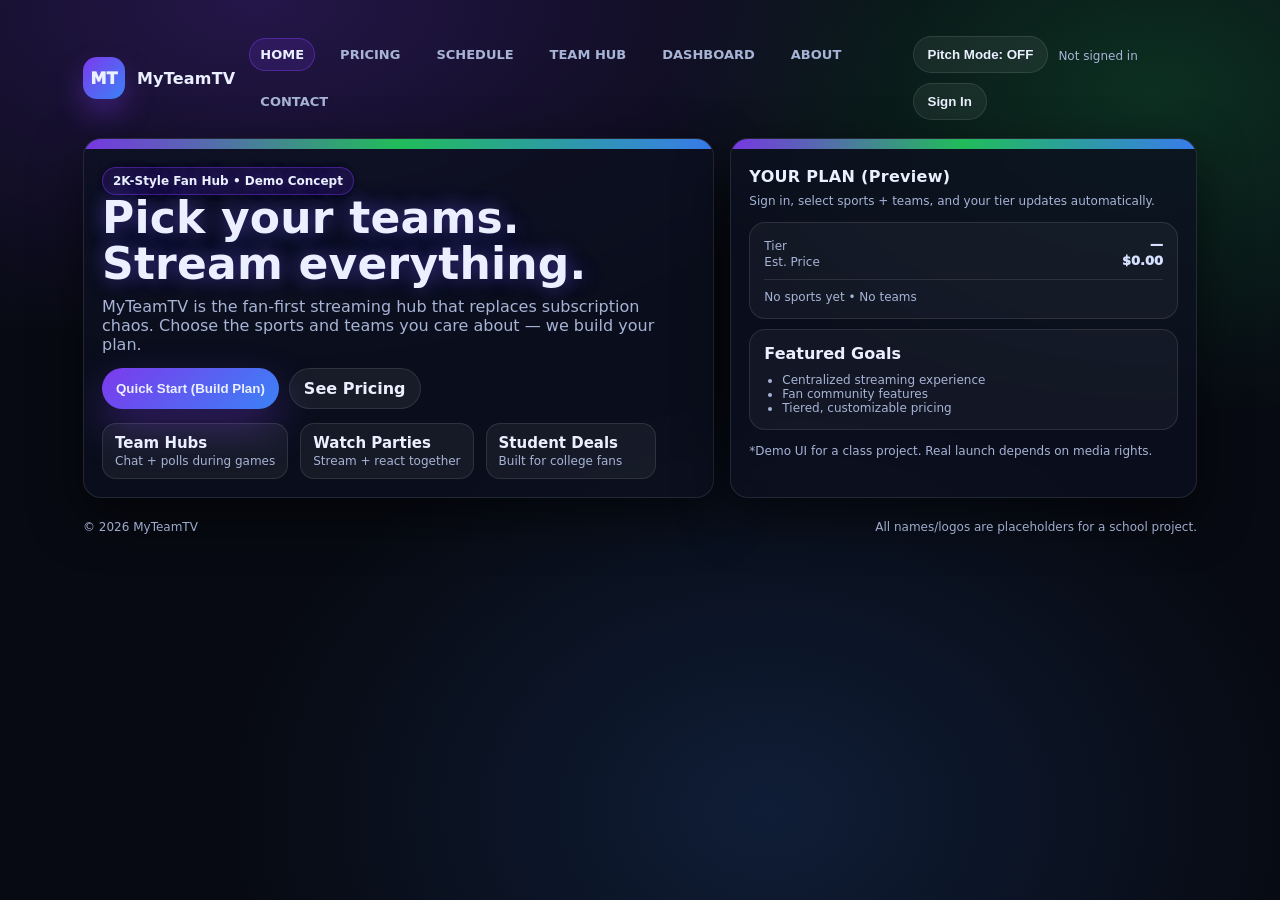
==== index.html @ 367edc5e "Add files via upload" ====
<!doctype html>
<html lang="en">
<head>
  <meta charset="UTF-8"/>
  <meta name="viewport" content="width=device-width, initial-scale=1"/>
  <title>MyTeamTV | All Your Sports. One Place.</title>
  <link rel="stylesheet" href="styles.css"/>
</head>
<body>
  <div class="wrap">
    <div class="topbar">
    <div class="brand">
    <div class="logo">MT</div>
    <div>MyTeamTV</div>
  </div>
    <div class="pitchBanner">
    <b>Investor Pitch View</b>
    <div class="small">Problem → Solution → Business Model → Differentiation → Go-To-Market</div>
  </div>

  <div class="nav">
    <a data-nav href="index.html">HOME</a>
    <a data-nav href="pricing.html">PRICING</a>
    <a data-nav href="schedule.html">SCHEDULE</a>
    <a data-nav href="teamhub.html">TEAM HUB</a>
    <a data-nav href="dashboard.html">DASHBOARD</a>
    <a data-nav href="about.html">ABOUT</a>
    <a data-nav href="contact.html">CONTACT</a>
  </div>

  <div style="display:flex; gap:10px; align-items:center; flex-wrap:wrap;">
    <button id="pitchToggle" class="btn">Pitch Mode: OFF</button>
    <div id="who" class="small">Not signed in</div>
    <button id="authBtn" class="btn" style="display:none;">Sign In</button>
    <button id="logoutBtn" class="btn danger" style="display:none;">Log Out</button>
  </div>
</div>
    <div class="grid">
      <div class="card">
        <div class="strip"></div>
        <div class="section">
          <div class="tag glow">2K-Style Fan Hub • Demo Concept</div>
          <div class="fanOnly">
  <h1 class="h1 glow">Pick your teams.<br/>Stream everything.</h1>
  <p class="sub">
    MyTeamTV is the fan-first streaming hub that replaces subscription chaos.
    Choose the sports and teams you care about — we build your plan.
  </p>
</div>

<div class="pitchOnly">
  <h1 class="h1 glow">MyTeamTV</h1>
  <p class="sub">
    <b>Problem:</b> Sports streaming is fragmented across multiple subscriptions.<br/>
    <b>Solution:</b> One hub + customizable access by sport/team with tiered pricing.<br/>
    <b>Why now:</b> Fans are shifting to streaming but hate the “pay everywhere” experience.
  </p>
</div>

          <div style="display:flex; gap:10px; flex-wrap:wrap;">
            <button id="quickStart" class="btn primary">Quick Start (Build Plan)</button>
            <a class="btn" href="pricing.html">See Pricing</a>
          </div>

          <div class="kpi">
            <div class="pill"><b>Team Hubs</b><div class="small">Chat + polls during games</div></div>
            <div class="pill"><b>Watch Parties</b><div class="small">Stream + react together</div></div>
            <div class="pill"><b>Student Deals</b><div class="small">Built for college fans</div></div>
          </div>
        </div>
      </div>

      <div class="card">
        <div class="strip"></div>
        <div class="section">
          <b style="letter-spacing:.3px;">YOUR PLAN (Preview)</b>
          <p class="small" style="margin:8px 0 14px;">
            Sign in, select sports + teams, and your tier updates automatically.
          </p>

          <div class="panel">
            <div class="row"><span class="small">Tier</span><span id="miniTier" style="font-weight:1000;">—</span></div>
            <div class="row"><span class="small">Est. Price</span><span id="miniPrice" style="font-weight:1000;">$0.00</span></div>
            <div class="div"></div>
            <div id="miniList" class="small">No sports yet • No teams</div>
          </div>

          <div style="height:10px"></div>

          <div class="panel">
            <b>Featured Goals</b>
            <ul class="small" style="margin:10px 0 0; padding-left:18px;">
              <li>Centralized streaming experience</li>
              <li>Fan community features</li>
              <li>Tiered, customizable pricing</li>
            </ul>
          </div>

          <div style="height:12px"></div>
          <div class="small">*Demo UI for a class project. Real launch depends on media rights.</div>
        </div>
      </div>
    </div>

    <div class="footer">
      <div>© <span id="yr"></span> MyTeamTV</div>
      <div>All names/logos are placeholders for a school project.</div>
    </div>
  </div>

  <!-- LOGIN MODAL -->
  <div id="loginModal" class="modalOverlay">
    <div class="modal">
      <div class="strip"></div>
      <div class="head">
        <b>SIGN IN</b>
        <button id="closeLogin" class="btn">Close</button>
      </div>
      <div class="body">
        <form id="loginForm">
          <div class="field">
            <label>NAME</label>
            <input id="loginName" placeholder="Karli" autocomplete="name"/>
          </div>
          <div class="field">
            <label>EMAIL</label>
            <input id="loginEmail" placeholder="you@email.com" autocomplete="email"/>
          </div>
          <div class="actions">
            <button class="btn primary" type="submit">Continue</button>
            <button class="btn" type="button" id="openLogin" style="display:none;"></button>
          </div>
          <div class="small" style="margin-top:10px;">Demo sign-in. Stores data in your browser only.</div>
        </form>
      </div>
    </div>
  </div>

  <!-- ONBOARD MODAL -->
  <div id="onboardModal" class="modalOverlay">
    <div class="modal">
      <div class="strip"></div>
      <div class="head">
        <b>BUILD YOUR PLAN</b>
        <button id="closeOnboard" class="btn">Close</button>
      </div>
      <div class="body">
        <div class="two">
          <div class="panel">
            <h3>SPORTS</h3>
            <div id="sportPills" class="pillrow"></div>
          </div>
          <div class="panel">
            <h3>TEAMS</h3>
            <div id="teamPills" class="pillrow"></div>
            <div class="small" style="margin-top:8px;">In a real version, teams filter by league rights.</div>
          </div>
        </div>

        <div style="height:12px"></div>

        <div class="panel">
          <div class="tag" id="tierTag">Tier: —</div>
          <div style="height:10px"></div>

          <div class="priceBox">
            <div class="small">Estimated monthly price</div>
            <div class="bigPrice" id="price">$0.00</div>
            <div class="small" id="priceNote">Select at least 1 sport to start.</div>
          </div>

          <div style="height:10px"></div>

          <div class="row"><span>Sports selected</span><span id="sportCount">0</span></div>
          <div class="row"><span>Teams selected</span><span id="teamCount">0</span></div>
          <div class="div"></div>
          <div id="tierDetails" class="small"></div>

          <div class="actions">
            <button id="savePicks" class="btn primary" type="button">Save Plan</button>
            <a class="btn" href="pricing.html">Compare Pricing</a>
          </div>
        </div>
      </div>
    </div>
  </div>

  <script>
    document.getElementById("yr").textContent = new Date().getFullYear();
    // Wire auth button to open modal
    document.getElementById("authBtn").addEventListener("click", ()=> {
      document.getElementById("loginModal").style.display = "flex";
    });
  </script>
  <script src="app.js"></script>
</body>
</html>
---- styles.css ----
:root{
  --bg:#070A12;
  --panel:#0C1020;
  --panel2:#0E1630;
  --line:rgba(255,255,255,.10);
  --text:#EAF0FF;
  --muted:#A7B4D6;

  /* 2K-ish neon accents */
  --neon:#7C3AED;     /* purple */
  --neon2:#22C55E;    /* green */
  --neon3:#3B82F6;    /* blue */

  --radius:18px;
  --shadow: 0 18px 50px rgba(0,0,0,.55);
}

*{box-sizing:border-box}
html,body{height:100%}
body{
  margin:0;
  font-family: ui-sans-serif, system-ui, -apple-system, Segoe UI, Roboto, Helvetica, Arial;
  color:var(--text);
  background:
    radial-gradient(1100px 600px at 20% 0%, rgba(124,58,237,.25), transparent 60%),
    radial-gradient(900px 600px at 90% 10%, rgba(34,197,94,.20), transparent 55%),
    radial-gradient(900px 700px at 60% 90%, rgba(59,130,246,.16), transparent 60%),
    var(--bg);
}

a{color:inherit; text-decoration:none}
.wrap{max-width:1150px; margin:0 auto; padding:26px 18px 70px;}
.topbar{
  display:flex; align-items:center; justify-content:space-between;
  gap:14px; padding:10px 0 18px;
}
.brand{
  display:flex; align-items:center; gap:12px; font-weight:900; letter-spacing:.2px;
}
.logo{
  width:42px; height:42px; border-radius:14px;
  background: linear-gradient(135deg, var(--neon), var(--neon3));
  display:grid; place-items:center;
  box-shadow: 0 14px 28px rgba(124,58,237,.35);
  font-weight:1000;
}
.nav{
  display:flex; gap:14px; flex-wrap:wrap;
  color:var(--muted); font-weight:800; font-size:13px;
}
.nav a{
  padding:8px 10px;
  border-radius:999px;
  border:1px solid transparent;
}
.nav a.active{
  color:var(--text);
  border-color: rgba(124,58,237,.45);
  background: rgba(124,58,237,.15);
}

.btn{
  border:1px solid var(--line);
  background: rgba(255,255,255,.06);
  color:var(--text);
  padding:10px 14px;
  border-radius:999px;
  font-weight:900;
  cursor:pointer;
  transition: .14s transform, .14s background, .14s border-color;
}
.btn:hover{transform: translateY(-1px); background: rgba(255,255,255,.10); border-color: rgba(255,255,255,.16);}
.btn.primary{
  border:none;
  background: linear-gradient(135deg, var(--neon), var(--neon3));
  box-shadow: 0 18px 40px rgba(124,58,237,.35);
}
.btn.danger{
  border-color: rgba(244,63,94,.35);
  background: rgba(244,63,94,.10);
}

.card{
  border:1px solid var(--line);
  border-radius: var(--radius);
  background: rgba(12,16,32,.75);
  box-shadow: var(--shadow);
  backdrop-filter: blur(10px);
  overflow:hidden;
}

/* 2K-ish “angled” header strip */
.card .strip{
  height:10px;
  background: linear-gradient(90deg, var(--neon), var(--neon2), var(--neon3));
  opacity:.95;
}
.section{
  padding:18px;
}
.h1{
  font-size:44px; line-height:1.05; margin:0 0 10px;
  letter-spacing:.2px;
}
.sub{
  margin:0 0 14px;
  color:var(--muted);
  max-width: 62ch;
}

.grid{
  display:grid;
  grid-template-columns: 1.15fr .85fr;
  gap:16px;
  align-items:stretch;
}
@media (max-width: 900px){
  .grid{grid-template-columns:1fr}
  .nav{display:none}
  .h1{font-size:38px}
}

.kpi{
  display:flex; gap:12px; flex-wrap:wrap;
  margin-top:14px;
}
.kpi .pill{
  padding:10px 12px;
  border-radius: 14px;
  border:1px solid var(--line);
  background: rgba(255,255,255,.05);
  min-width: 170px;
}
.kpi b{display:block; font-size:15px}
.small{font-size:12px; color:var(--muted); margin-top:2px}

.two{
  display:grid; grid-template-columns: 1fr 1fr; gap:12px;
}
@media (max-width: 700px){ .two{grid-template-columns:1fr} }

.panel{
  border:1px solid var(--line);
  border-radius: 16px;
  background: rgba(255,255,255,.04);
  padding:14px;
}
.panel h3{
  margin:0 0 10px;
  font-size:13px;
  color:#DDE6FF;
  letter-spacing:.3px;
}

.pillrow{display:flex; flex-wrap:wrap; gap:8px}
.pick{
  display:inline-flex; align-items:center; gap:8px;
  padding:8px 10px;
  border-radius:999px;
  border:1px solid var(--line);
  background: rgba(255,255,255,.05);
  font-size:13px;
  color:#D6E0FF;
  cursor:pointer;
  user-select:none;
  transition:.12s transform,.12s background,.12s border-color;
}
.pick:hover{transform: translateY(-1px); background: rgba(255,255,255,.08); border-color: rgba(255,255,255,.16);}
.pick input{accent-color: var(--neon); cursor:pointer}

.priceBox{
  border:1px solid rgba(34,197,94,.35);
  background: rgba(34,197,94,.10);
  border-radius: 16px;
  padding:14px;
}
.bigPrice{font-size:34px; font-weight:1000; margin:6px 0 2px;}
.row{
  display:flex; justify-content:space-between; gap:12px;
  font-size:13px; color:#D6E0FF;
}
.div{height:1px; background: rgba(255,255,255,.10); margin:10px 0;}

.tag{
  display:inline-flex;
  padding:6px 10px;
  border-radius:999px;
  border:1px solid rgba(124,58,237,.45);
  background: rgba(124,58,237,.15);
  font-size:12px; font-weight:900;
  width:fit-content;
}

/* Modal (2K-ish overlay) */
.modalOverlay{
  position:fixed; inset:0;
  background: rgba(0,0,0,.65);
  display:none;
  align-items:center;
  justify-content:center;
  padding:18px;
  z-index: 50;
}
.modal{
  width:min(720px, 100%);
  border-radius: 22px;
  border:1px solid rgba(255,255,255,.12);
  background: rgba(12,16,32,.88);
  box-shadow: 0 30px 90px rgba(0,0,0,.70);
  overflow:hidden;
}
.modal .head{
  padding:16px 18px;
  display:flex; align-items:center; justify-content:space-between; gap:10px;
  border-bottom:1px solid rgba(255,255,255,.10);
}
.modal .head b{letter-spacing:.3px}
.modal .body{padding:18px}
.field{
  display:flex; flex-direction:column; gap:6px;
  margin:10px 0;
}
.field label{font-size:12px; color:var(--muted); font-weight:900; letter-spacing:.2px}
.field input{
  padding:12px 12px;
  border-radius: 14px;
  border:1px solid rgba(255,255,255,.14);
  background: rgba(255,255,255,.06);
  color:var(--text);
  outline:none;
}
.field input:focus{border-color: rgba(124,58,237,.55)}
.actions{display:flex; gap:10px; flex-wrap:wrap; margin-top:12px}

.footer{
  margin-top:22px;
  color:var(--muted);
  font-size:12px;
  display:flex; justify-content:space-between; gap:10px; flex-wrap:wrap;
  opacity:.95;
}

/* Glitch-ish highlight text */
.glow{
  text-shadow:
    0 0 18px rgba(124,58,237,.35),
    0 0 26px rgba(59,130,246,.25);
}
/* =========================
   PITCH MODE (Investor View)
   ========================= */
.pitchOnly{ display:none; }
.fanOnly{ display:block; }

body.pitch .pitchOnly{ display:block; }
body.pitch .fanOnly{ display:none; }

.pitchBanner{
  display:none;
  margin: 0 0 14px;
  padding: 12px 14px;
  border-radius: 16px;
  border:1px solid rgba(34,197,94,.30);
  background: rgba(34,197,94,.10);
}
body.pitch .pitchBanner{ display:block; }

.pitchBanner b{
  font-weight:1000;
  letter-spacing:.2px;
}
.pitchBanner .small{
  margin-top:4px;
}

body.pitch{
  /* Slightly more “presentation” feel */
  background:
    radial-gradient(1100px 600px at 20% 0%, rgba(34,197,94,.18), transparent 60%),
    radial-gradient(900px 600px at 90% 10%, rgba(124,58,237,.20), transparent 55%),
    radial-gradient(900px 700px at 60% 90%, rgba(59,130,246,.12), transparent 60%),
    var(--bg);
}
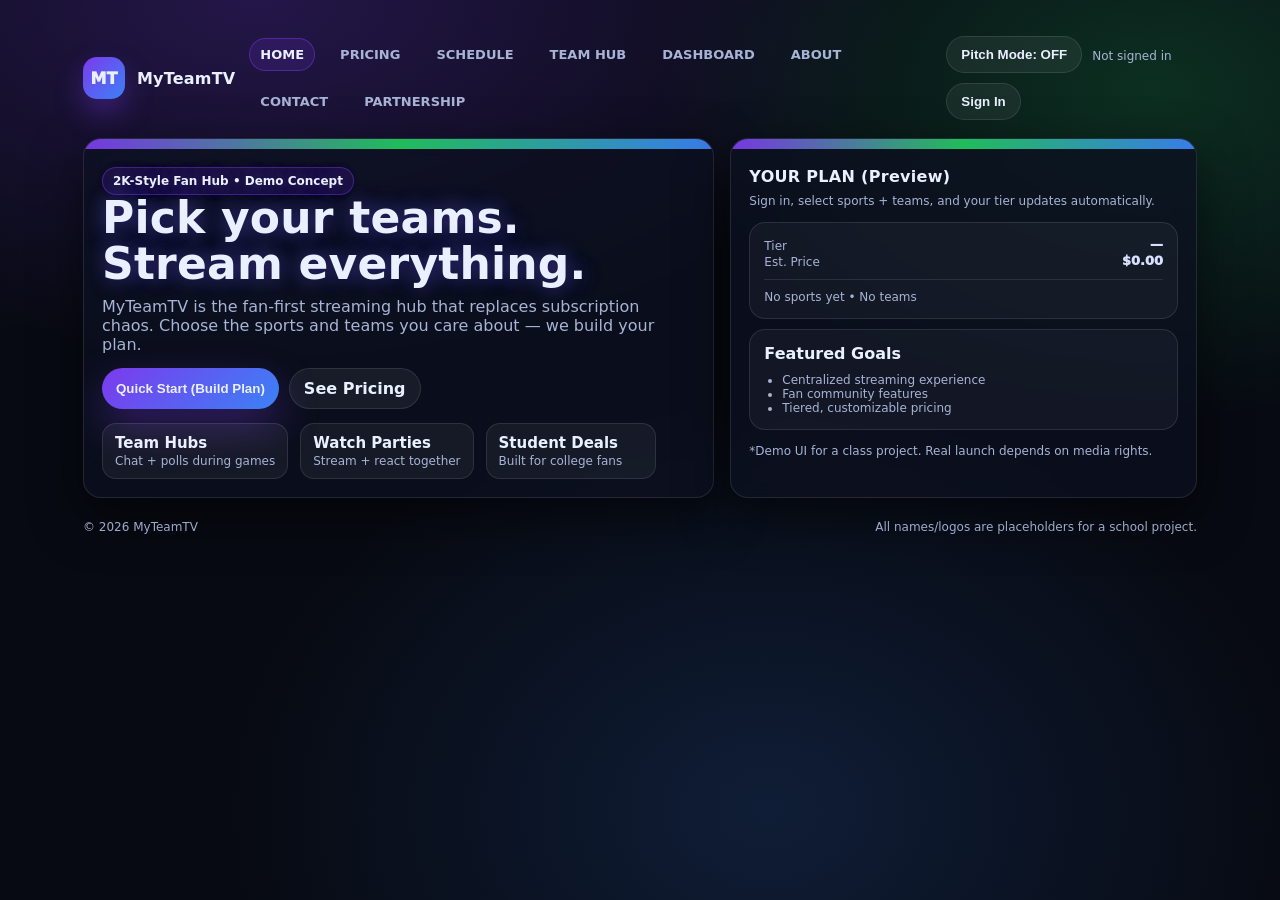
==== commit 8f4b789c: "Update index.html" ====
--- a/index.html
+++ b/index.html
@@ -26,6 +26,7 @@
     <a data-nav href="dashboard.html">DASHBOARD</a>
     <a data-nav href="about.html">ABOUT</a>
     <a data-nav href="contact.html">CONTACT</a>
+    <a data-nav href="fubo.html">PARTNERSHIP</a>
   </div>
 
   <div style="display:flex; gap:10px; align-items:center; flex-wrap:wrap;">
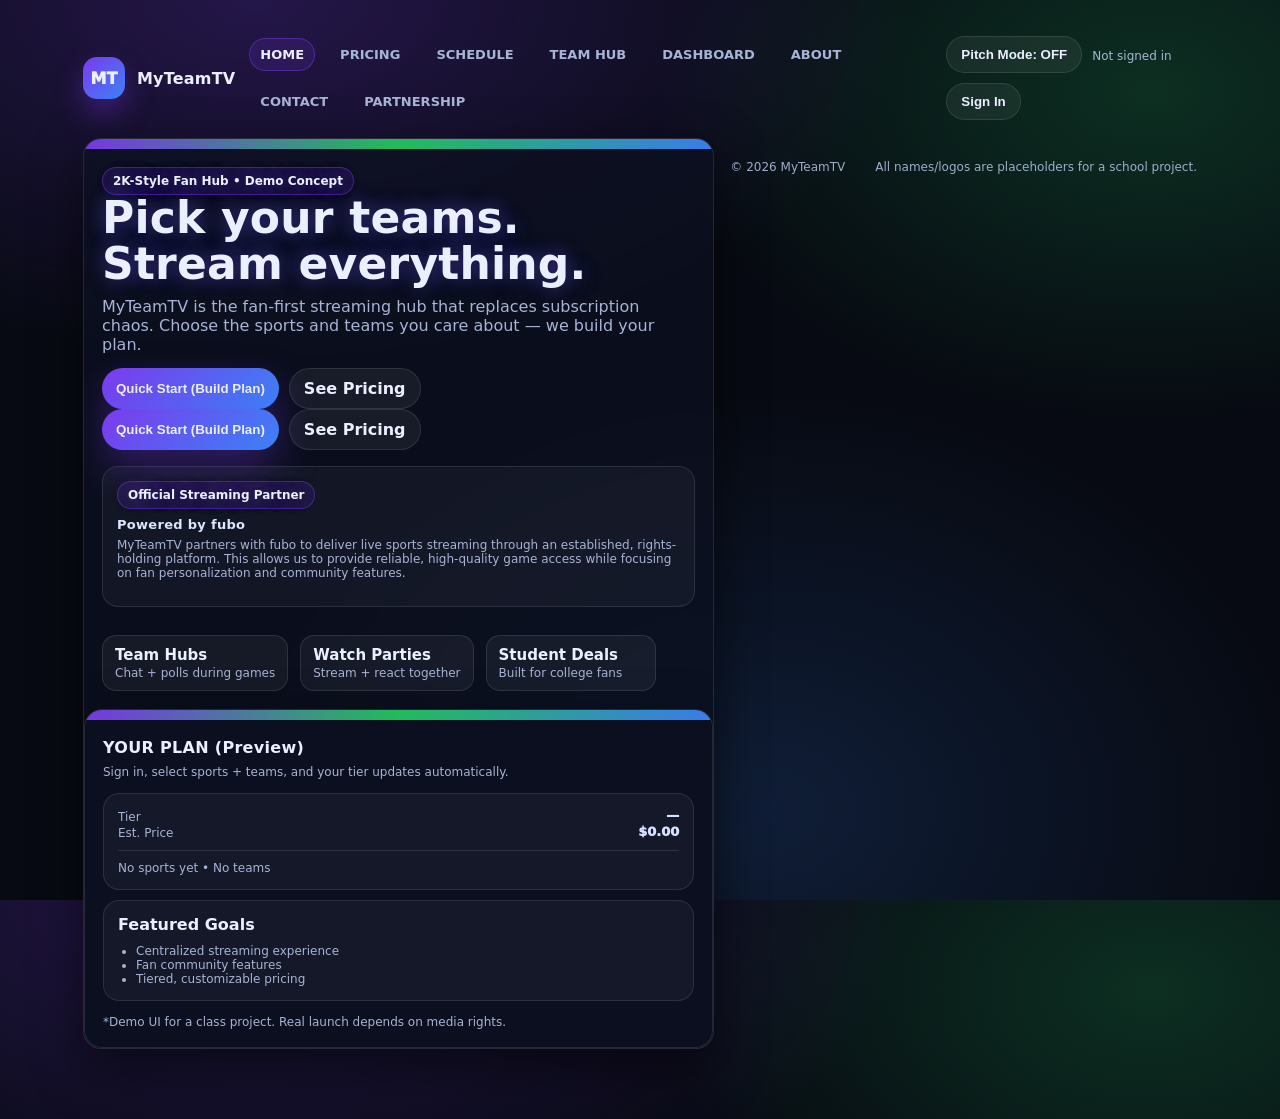
==== commit 8ba705cd: "Update index.html" ====
--- a/index.html
+++ b/index.html
@@ -51,18 +51,36 @@
 
 <div class="pitchOnly">
   <h1 class="h1 glow">MyTeamTV</h1>
-  <p class="sub">
-    <b>Problem:</b> Sports streaming is fragmented across multiple subscriptions.<br/>
-    <b>Solution:</b> One hub + customizable access by sport/team with tiered pricing.<br/>
-    <b>Why now:</b> Fans are shifting to streaming but hate the “pay everywhere” experience.
-  </p>
+ <p class="sub">
+  <b>Problem:</b> Sports streaming is fragmented across multiple subscriptions.<br/>
+  <b>Solution:</b> One hub + customizable access by sport/team with tiered pricing.<br/>
+  <b>Partnership:</b> Integrated with fubo to leverage existing streaming rights and infrastructure.<br/>
+  <b>Why now:</b> Fans are shifting to streaming but hate the “pay everywhere” experience.
+</p>
 </div>
 
           <div style="display:flex; gap:10px; flex-wrap:wrap;">
             <button id="quickStart" class="btn primary">Quick Start (Build Plan)</button>
             <a class="btn" href="pricing.html">See Pricing</a>
           </div>
-
+<div style="display:flex; gap:10px; flex-wrap:wrap;">
+  <button id="quickStart" class="btn primary">Quick Start (Build Plan)</button>
+  <a class="btn" href="pricing.html">See Pricing</a>
+</div>
+
+<!-- 🔽 ADD THIS RIGHT HERE -->
+<div class="panel" style="margin-top:16px;">
+  <div class="tag glow">Official Streaming Partner</div>
+  <h3 style="margin:8px 0 6px;">Powered by fubo</h3>
+  <p class="small">
+    MyTeamTV partners with fubo to deliver live sports streaming through an established,
+    rights-holding platform. This allows us to provide reliable, high-quality game access
+    while focusing on fan personalization and community features.
+  </p>
+</div>
+<!-- 🔼 END ADD -->
+
+<div class="kpi">
           <div class="kpi">
             <div class="pill"><b>Team Hubs</b><div class="small">Chat + polls during games</div></div>
             <div class="pill"><b>Watch Parties</b><div class="small">Stream + react together</div></div>
